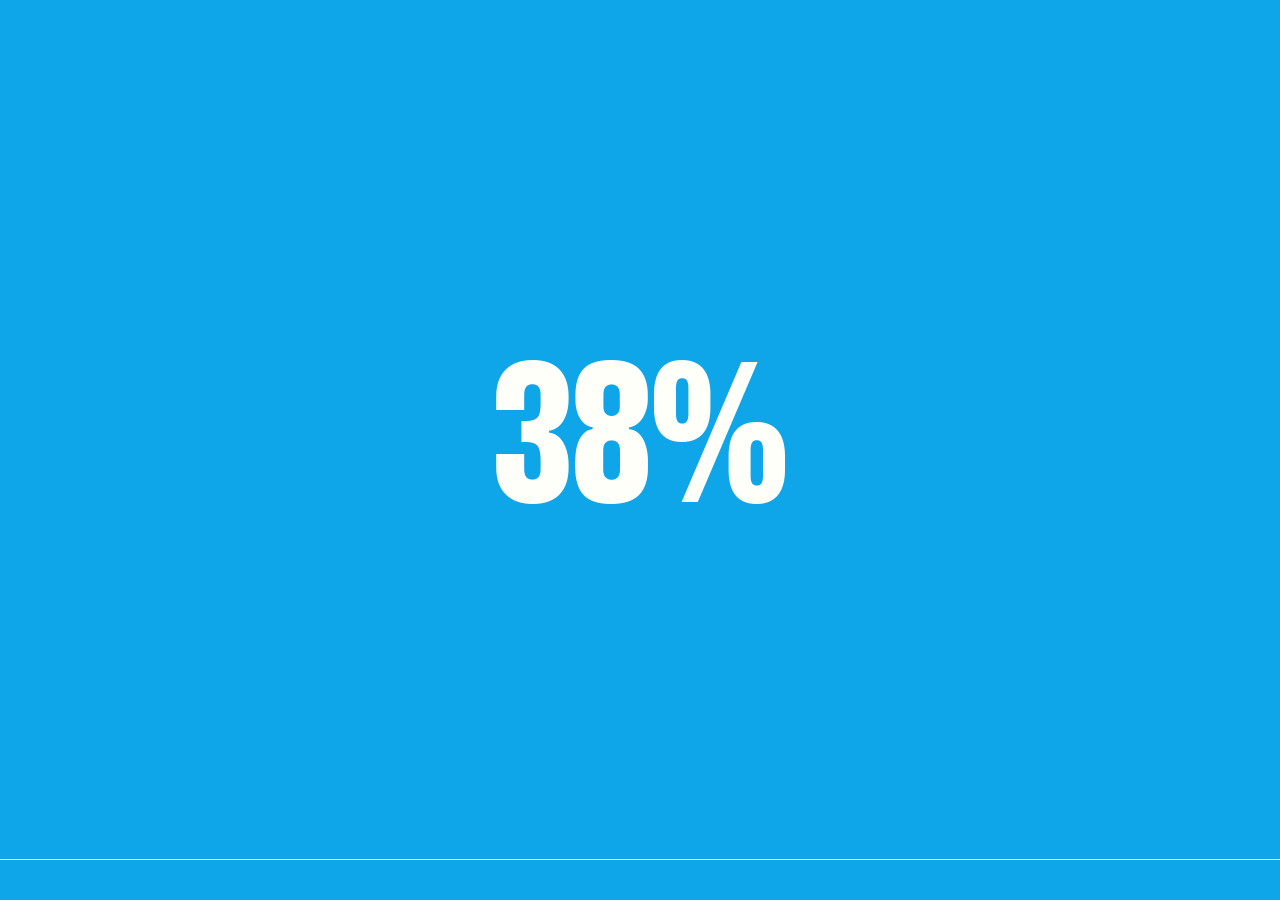
==== index.html @ 9ebc63b6 "[GEO] - Initial build commit" ====
<!doctype html>
<html lang="en" class="no-js pixora-dark">
  <head>
    <meta charset="UTF-8" />
    <meta name="viewport" content="width=device-width, initial-scale=1.0" />
    <link rel="icon" type="image/png" href="/images/geotech_logo.png" />
    <title>GEOTECH | Systems for Operators</title>
    <meta
      name="description"
      content="GEOTECH builds automation, mobile commerce systems, dashboards, and operational infrastructure for ambitious operators in the Philippines and beyond."
    />
    <link rel="preconnect" href="https://fonts.googleapis.com" />
    <link rel="preconnect" href="https://fonts.gstatic.com" crossorigin />
    <link href="https://fonts.googleapis.com/css2?family=Inter:wght@300;400;500;600;700;800;900&display=swap" rel="stylesheet" />
    <link rel="stylesheet" href="/pixora/assets/css/bootstrap.css" />
    <link rel="stylesheet" href="/pixora/assets/css/animate.css" />
    <link rel="stylesheet" href="/pixora/assets/css/custom-animation.css" />
    <link rel="stylesheet" href="/pixora/assets/css/swiper-bundle.css" />
    <link rel="stylesheet" href="/pixora/assets/css/nice-select.css" />
    <link rel="stylesheet" href="/pixora/assets/css/magnific-popup.css" />
    <link rel="stylesheet" href="/pixora/assets/css/font-awesome-pro.css" />
    <link rel="stylesheet" href="/pixora/assets/css/spacing.css" />
    <link rel="stylesheet" href="/pixora/assets/css/main.css" />
    <script type="module" crossorigin src="/assets/index-Cmpke8wN.js"></script>
    <link rel="stylesheet" crossorigin href="/assets/index-DAh3Fr2h.css">
  </head>
  <body>
    <div id="root"></div>
  </body>
</html>
---- pixora/assets/css/custom-animation.css ----
.animated {
	-webkit-animation-duration: 1s;
	animation-duration: 1s;
	-webkit-animation-fill-mode: both;
	animation-fill-mode: both;
  }

@-webkit-keyframes jump {
	0% {
		-webkit-transform: translate3d(0, 0, 0);
		transform: translate3d(0, 0, 0)
	}

	40% {
		-webkit-transform: translate3d(0, 50%, 0);
		transform: translate3d(0, 50%, 0)
	}

	100% {
		-webkit-transform: translate3d(0, 0, 0);
		transform: translate3d(0, 0, 0)
	}
}

@keyframes jump {
	0% {
		-webkit-transform: translate3d(0, 0, 0);
		transform: translate3d(0, 0, 0)
	}

	40% {
		-webkit-transform: translate3d(0, 50%, 0);
		transform: translate3d(0, 50%, 0)
	}

	100% {
		-webkit-transform: translate3d(0, 0, 0);
		transform: translate3d(0, 0, 0)
	}
}

@-webkit-keyframes jumpTwo {
	0% {
		-webkit-transform: translate3d(0, 0, 0);
		transform: translate3d(0, 0, 0)
	}

	40% {
		-webkit-transform: translate3d(0, 20px, 0);
		transform: translate3d(0, 20px, 0)
	}

	100% {
		-webkit-transform: translate3d(0, 0, 0);
		transform: translate3d(0, 0, 0)
	}
}

@keyframes jumpTwo {
	0% {
		-webkit-transform: translate3d(0, 0, 0);
		transform: translate3d(0, 0, 0)
	}

	40% {
		-webkit-transform: translate3d(0, 20px, 0);
		transform: translate3d(0, 40px, 0)
	}

	100% {
		-webkit-transform: translate3d(0, 0, 0);
		transform: translate3d(0, 0, 0)
	}
}

@-webkit-keyframes jumpThree {
	0% {
		-webkit-transform: translate3d(0, 0, 0);
		transform: translate3d(0, 0, 0)
	}

	40% {
		-webkit-transform: translate3d(0, -20px, 0);
		transform: translate3d(0, -20px, 0)
	}

	100% {
		-webkit-transform: translate3d(0, 0, 0);
		transform: translate3d(0, 0, 0)
	}
}

@keyframes jumpThree {
	0% {
		-webkit-transform: translate3d(0, 0, 0);
		transform: translate3d(0, 0, 0)
	}

	40% {
		-webkit-transform: translate3d(0, -20px, 0);
		transform: translate3d(0, -20px, 0)
	}

	100% {
		-webkit-transform: translate3d(0, 0, 0);
		transform: translate3d(0, 0, 0)
	}
}

@-webkit-keyframes jumpFour {
	0% {
		-webkit-transform: translate3d(0, 0, 0);
		transform: translate3d(0, 0, 0)
	}

	50% {
		-webkit-transform: translate3d(0, -10px, 0);
		transform: translate3d(0, -10px, 0)
	}

	100% {
		-webkit-transform: translate3d(0, 0, 0);
		transform: translate3d(0, 0, 0)
	}
}

@keyframes jumpFour {
	0% {
		-webkit-transform: translate3d(0, 0, 0);
		transform: translate3d(0, 0, 0)
	}

	50% {
		-webkit-transform: translate3d(0, -10px, 0);
		transform: translate3d(0, -10px, 0)
	}

	100% {
		-webkit-transform: translate3d(0, 0, 0);
		transform: translate3d(0, 0, 0)
	}
}

@-webkit-keyframes jumpFive {
	0% {
		-webkit-transform: translate3d(0, 0, 0);
		transform: translate3d(0, 0, 0)
	}

	50% {
		-webkit-transform: translate3d(0, 10px, 0);
		transform: translate3d(0, 10px, 0)
	}

	100% {
		-webkit-transform: translate3d(0, 0, 0);
		transform: translate3d(0, 0, 0)
	}
}

@keyframes jumpFive {
	0% {
		-webkit-transform: translate3d(0, 0, 0);
		transform: translate3d(0, 0, 0)
	}

	50% {
		-webkit-transform: translate3d(0, 10px, 0);
		transform: translate3d(0, 10px, 0)
	}

	100% {
		-webkit-transform: translate3d(0, 0, 0);
		transform: translate3d(0, 0, 0)
	}
}

@-webkit-keyframes prXOne {
	0% {
		-webkit-transform: translateX(0);
		transform: translateX(0)
	}

	50% {
		-webkit-transform: translateX(-15px);
		transform: translateX(-15px)
	}

	100% {
		-webkit-transform: translateX(0);
		transform: translateX(0)
	}
}

@keyframes prXOne {
	0% {
		-webkit-transform: translateX(0);
		transform: translateX(0)
	}

	50% {
		-webkit-transform: translateX(-15px);
		transform: translateX(-15px)
	}

	100% {
		-webkit-transform: translateX(0);
		transform: translateX(0)
	}
}

@-webkit-keyframes prXTwo {
	0% {
		-webkit-transform: translateX(0);
		transform: translateX(0)
	}

	50% {
		-webkit-transform: translateX(15px);
		transform: translateX(15px)
	}

	100% {
		-webkit-transform: translateX(0);
		transform: translateX(0)
	}
}

@keyframes prXTwo {
	0% {
		-webkit-transform: translateX(0);
		transform: translateX(0)
	}

	50% {
		-webkit-transform: translateX(15px);
		transform: translateX(15px)
	}

	100% {
		-webkit-transform: translateX(0);
		transform: translateX(0)
	}
}

@-webkit-keyframes rotated {
	0% {
		-webkit-transform: rotate(0);
		transform: rotate(0)
	}

	100% {
		-webkit-transform: rotate(360deg);
		transform: rotate(360deg)
	}
}

@keyframes rotated {
	0% {
		-webkit-transform: rotate(0);
		transform: rotate(0)
	}

	100% {
		-webkit-transform: rotate(360deg);
		transform: rotate(360deg)
	}
}

@-webkit-keyframes rotatedTwo {
	0% {
		-webkit-transform: rotate(0);
		transform: rotate(0)
	}

	100% {
		-webkit-transform: rotate(-360deg);
		transform: rotate(-360deg)
	}
}

@keyframes rotatedTwo {
	0% {
		-webkit-transform: rotate(0);
		transform: rotate(0)
	}

	100% {
		-webkit-transform: rotate(-360deg);
		transform: rotate(-360deg)
	}
}

@-webkit-keyframes rotatedHalf {
	0% {
		-webkit-transform: rotate(0);
		transform: rotate(0)
	}

	50% {
		-webkit-transform: rotate(90deg);
		transform: rotate(90deg)
	}

	100% {
		-webkit-transform: rotate(0);
		transform: rotate(0)
	}
}

@keyframes rotatedHalf {
	0% {
		-webkit-transform: rotate(0);
		transform: rotate(0)
	}

	50% {
		-webkit-transform: rotate(90deg);
		transform: rotate(90deg)
	}

	100% {
		-webkit-transform: rotate(0);
		transform: rotate(0)
	}
}

@-webkit-keyframes rotatedHalfTwo {
	0% {
		-webkit-transform: rotate(-90deg);
		transform: rotate(-90deg)
	}

	100% {
		-webkit-transform: rotate(90deg);
		transform: rotate(90deg)
	}
}

@keyframes rotatedHalfTwo {
	0% {
		-webkit-transform: rotate(-90deg);
		transform: rotate(-90deg)
	}

	100% {
		-webkit-transform: rotate(90deg);
		transform: rotate(90deg)
	}
}

@-webkit-keyframes scale-upOne {
	0% {
		-webkit-transform: scale(1);
		transform: scale(1)
	}

	50% {
		-webkit-transform: scale(.85);
		transform: scale(.85)
	}

	100% {
		-webkit-transform: scale(1);
		transform: scale(1)
	}
}

@keyframes scale-upOne {
	0% {
		-webkit-transform: scale(1);
		transform: scale(1)
	}

	50% {
		-webkit-transform: scale(.85);
		transform: scale(.85)
	}

	100% {
		-webkit-transform: scale(1);
		transform: scale(1)
	}
}

@-webkit-keyframes scale-right {
	0% {
		-webkit-transform: translateX(0);
		transform: translateX(0)
	}

	50% {
		-webkit-transform: translateX(20%);
		transform: translateX(20%)
	}

	100% {
		-webkit-transform: translateX(0);
		transform: translateX(0)
	}
}


@keyframes tpfadeInDown {
	0% {
	  opacity: 0;
	  -webkit-transform: translateX(-20px);
	  transform: translateX(-20px);
	}
  
	100% {
	  opacity: 1;
	  -webkit-transform: translateX(0);
	  transform: translateX(0);
	}
}  

@keyframes scale-right {
	0% {
		-webkit-transform: translateX(0);
		transform: translateX(0)
	}

	50% {
		-webkit-transform: translateX(20%);
		transform: translateX(20%)
	}

	100% {
		-webkit-transform: translateX(0);
		transform: translateX(0)
	}
}

@-webkit-keyframes fade-in {
	0% {
		opacity: .2
	}

	40% {
		opacity: 1
	}

	100% {
		opacity: .2
	}
}

@keyframes fade-in {
	0% {
		opacity: .2
	}

	40% {
		opacity: 1
	}

	100% {
		opacity: .2
	}
}

@keyframes hvr-ripple-out {
	0% {
		top: -5px;
		right: -5px;
		bottom: -5px;
		left: -5px
	}

	50% {
		top: -15px;
		right: -15px;
		bottom: -15px;
		left: -15px;
		opacity: .8
	}

	100% {
		top: -5px;
		right: -5px;
		bottom: -5px;
		left: -5px;
		opacity: 1
	}
}

@keyframes hvr-ripple-out-two {
	0% {
		top: 0;
		right: 0;
		bottom: 0;
		left: 0
	}

	100% {
		top: -30px;
		right: -30px;
		bottom: -30px;
		left: -30px;
		opacity: 0
	}
}

@-webkit-keyframes scale-up-one {
	0% {
		-webkit-transform: scale(1);
		transform: scale(1)
	}

	40% {
		-webkit-transform: scale(.5);
		transform: scale(.5)
	}

	100% {
		-webkit-transform: scale(1);
		transform: scale(1)
	}
}

@keyframes scale-up-one {
	0% {
		-webkit-transform: scale(1);
		transform: scale(1)
	}

	40% {
		-webkit-transform: scale(.5);
		transform: scale(.5)
	}

	100% {
		-webkit-transform: scale(1);
		transform: scale(1)
	}
}

@-webkit-keyframes scale-up-two {
	0% {
		-webkit-transform: scale(.5);
		transform: scale(.5)
	}

	40% {
		-webkit-transform: scale(.8);
		transform: scale(.8)
	}

	100% {
		-webkit-transform: scale(.5);
		transform: scale(.5)
	}
}

@keyframes scale-up-two {
	0% {
		-webkit-transform: scale(.5);
		transform: scale(.5)
	}

	40% {
		-webkit-transform: scale(.8);
		transform: scale(.8)
	}

	100% {
		-webkit-transform: scale(.5);
		transform: scale(.5)
	}
}

@-webkit-keyframes scale-up-three {
	0% {
		-webkit-transform: scale(1);
		transform: scale(1)
	}

	40% {
		-webkit-transform: scale(2);
		transform: scale(2)
	}

	100% {
		-webkit-transform: scale(1);
		transform: scale(1)
	}
}

@keyframes scale-up-three {
	0% {
		-webkit-transform: scale(1);
		transform: scale(1)
	}

	40% {
		-webkit-transform: scale(2);
		transform: scale(2)
	}

	100% {
		-webkit-transform: scale(1);
		transform: scale(1)
	}
}

@-webkit-keyframes jump5p {
	0% {
		-webkit-transform: translate3d(0, 0, 0);
		transform: translate3d(0, 0, 0)
	}

	40% {
		-webkit-transform: translate3d(0, 5px, 0);
		transform: translate3d(0, 5px, 0)
	}

	100% {
		-webkit-transform: translate3d(0, 0, 0);
		transform: translate3d(0, 0, 0)
	}
}

@keyframes jump5p {
	0% {
		-webkit-transform: translate3d(0, 0, 0);
		transform: translate3d(0, 0, 0)
	}

	40% {
		-webkit-transform: translate3d(0, 5px, 0);
		transform: translate3d(0, 5px, 0)
	}

	100% {
		-webkit-transform: translate3d(0, 0, 0);
		transform: translate3d(0, 0, 0)
	}
}

@-webkit-keyframes jump5pRsv {
	0% {
		-webkit-transform: translate3d(0, 0, 0);
		transform: translate3d(0, 0, 0)
	}

	40% {
		-webkit-transform: translate3d(0, -5px, 0);
		transform: translate3d(0, -5px, 0)
	}

	100% {
		-webkit-transform: translate3d(0, 0, 0);
		transform: translate3d(0, 0, 0)
	}
}

@keyframes jump5pRsv {
	0% {
		-webkit-transform: translate3d(0, 0, 0);
		transform: translate3d(0, 0, 0)
	}

	40% {
		-webkit-transform: translate3d(0, -5px, 0);
		transform: translate3d(0, -5px, 0)
	}

	100% {
		-webkit-transform: translate3d(0, 0, 0);
		transform: translate3d(0, 0, 0)
	}
}

@keyframes moveclouds {
	0% {
		margin-left: 200px
	}

	100% {
		margin-left: -200px
	}
}

@-webkit-keyframes moveclouds {
	0% {
		margin-left: 200px
	}

	100% {
		margin-left: -200px
	}
}

@keyframes moveclouds2 {
	0% {
		margin-right: 200px
	}

	100% {
		margin-right: -200px
	}
}

@-webkit-keyframes moveclouds2 {
	0% {
		margin-right: 200px
	}

	100% {
		margin-right: -200px
	}
}

@keyframes moveUp {
	0% {
		transform: translateY(0)
	}

	100% {
		transform: translateY(-70%)
	}
}

@-webkit-keyframes moveUp {
	0% {
		transform: translateY(0)
	}

	100% {
		transform: translateY(-70%)
	}
}
  @keyframes tpfadeUp {
	0% {
		opacity: 0;
		-webkit-transform: translateY(60px);
		transform: translateY(60px);
	  }
	
	  100% {
		opacity: 1;
		-webkit-transform: translateY(0);
		transform: translateY(0);
	  }
  }
  
  .tpfadeUp {
	-webkit-animation-name: tpfadeUp;
	animation-name: tpfadeUp;
  }

  @-webkit-keyframes tpfadeLeft {
	0% {
	  opacity: 0;
	  -webkit-transform: translateX(-60px);
	  transform: translateX(-60px);
	}
  
	100% {
	  opacity: 1;
	  -webkit-transform: translateX(0);
	  transform: translateX(0);
	}
  }
  
  @keyframes tpfadeLeft {
	0% {
	  opacity: 0;
	  -webkit-transform: translateX(-60px);
	  -ms-transform: translateX(-60px);
	  transform: translateX(-60px);
	}
  
	100% {
	  opacity: 1;
	  -webkit-transform: translateX(0);
	  -ms-transform: translateX(0);
	  transform: translateX(0);
	}
  }
  
  .tpfadeLeft {
	-webkit-animation-name: tpfadeLeft;
	animation-name: tpfadeLeft;
  }

  @-webkit-keyframes tpfadeRight {
	0% {
	  opacity: 0;
	  -webkit-transform: translateX(30px);
	  transform: translateX(30px);
	}
  
	100% {
	  opacity: 1;
	  -webkit-transform: translateX(0);
	  transform: translateX(0);
	}
  }
  
  @keyframes tpfadeRight {
	0% {
	  opacity: 0;
	  -webkit-transform: translateX(30px);
	  -ms-transform: translateX(30px);
	  transform: translateX(30px);
	}
  
	100% {
	  opacity: 1;
	  -webkit-transform: translateX(0);
	  -ms-transform: translateX(0);
	  transform: translateX(0);
	}
  }
  
  .tpfadeRight {
	-webkit-animation-name: tpfadeRight;
	animation-name: tpfadeRight;
  }


  @-webkit-keyframes fadeInRight {
	0% {
	  opacity: 0;
	  -webkit-transform: translateX(30px);
	  transform: translateX(30px);
	}
  
	100% {
	  opacity: 1;
	  -webkit-transform: translateX(0);
	  transform: translateX(0);
	}
  }
  
  @keyframes fadeInRight {
	0% {
	  opacity: 0;
	  -webkit-transform: translateX(30px);
	  -ms-transform: translateX(30px);
	  transform: translateX(30px);
	}
  
	100% {
	  opacity: 1;
	  -webkit-transform: translateX(0);
	  -ms-transform: translateX(0);
	  transform: translateX(0);
	}
  }
  
  .fadeInRight {
	-webkit-animation-name: fadeInRight;
	animation-name: fadeInRight;
  }



  
  @-webkit-keyframes tpfadeIn {
	0% {
	  opacity: 0;
	}
  
	100% {
	  opacity: 1;
	}
  }
  
  @keyframes tpfadeIn {
	0% {
	  opacity: 0;
	}
  
	100% {
	  opacity: 1;
	}
  }
  
  .tpfadeIn {
	-webkit-animation-name: tpfadeIn;
	animation-name: tpfadeIn;
  }


  @keyframes movingleftright1 {
    0% {
        -webkit-transform: translateX(0) translateY(0);
        transform: translateX(0) translateY(0);
    }

    40% {
        -webkit-transform: translateX(50px) translateY(-100px);
        transform: translateX(50px) translateY(-100px);
    }

    75% {
        -webkit-transform: translateX(-400px);
        transform: translateX(-400px);
    }

    100% {
        -webkit-transform: translateY(0) translateX(0);
        transform: translateY(0) translateX(0);
    }
}


@-webkit-keyframes pulse {
	0% {
	  -webkit-box-shadow: 0 0 0 0 rgba(255,255,255, 0.4);
	}
	70% {
		-webkit-box-shadow: 0 0 0 45px rgba(255,255,255, 0);
	}
	100% {
		-webkit-box-shadow: 0 0 0 0 rgba(255,255,255, 0);
	}
}

@keyframes pulse {
	0% {
		-moz-box-shadow: 0 0 0 0 rgba(255,255,255, 0.4);
		box-shadow: 0 0 0 0 rgba(255,255,255, 0.4);
	}
	70% {
		-moz-box-shadow: 0 0 0 45px rgba(255,255,255, 0);
		box-shadow: 0 0 0 45px rgba(255,255,255, 0);
	}
	100% {
		-moz-box-shadow: 0 0 0 0 rgba(255,255,255, 0);
		box-shadow: 0 0 0 0 rgba(255,255,255, 0);
	}
}

@keyframes animationglob {
	0% {
	  -webkit-transform: rotate(0deg);
	  transform: rotate(0deg);
	}
	100% {
	  -webkit-transform: rotate(360deg);
	  transform: rotate(360deg);
	}
}

@keyframes tpupdown {
	0% {
	  -webkit-transform: translateY(0);
	  -moz-transform: translateY(0);
	  -ms-transform: translateY(0);
	  -o-transform: translateY(0);
	  transform: translateY(0);
	}
	100% {
	  -webkit-transform: translateY(-20px);
	  -moz-transform: translateY(-20px);
	  -ms-transform: translateY(-20px);
	  -o-transform: translateY(-20px);
	  transform: translateY(-20px);
	}
}

  @keyframes tptranslateY2{
	0% {
    -webkit-transform: translateY(0px);
    -moz-transform: translateY(0px);
    -ms-transform: translateY(0px);
    -o-transform: translateY(0px);
    transform: translateY(0px);
  }
  100% {
    -webkit-transform: translateY(-40px);
    -moz-transform: translateY(-40px);
    -ms-transform: translateY(-40px);
    -o-transform: translateY(-40px);
    transform: translateY(-40px);
  }
}

@keyframes tptranslateX2{
	0% {
    -webkit-transform: translateX(0px);
    -moz-transform: translateX(0px);
    -ms-transform: translateX(0px);
    -o-transform: translateX(0px);
    transform: translateX(0px);
  }
  100% {
    -webkit-transform: translateX(40px);
    -moz-transform: translateX(40px);
    -ms-transform: translateX(40px);
    -o-transform: translateX(40px);
    transform: translateX(40px);
  }
}

@keyframes section-animation {
	0% {
	  width: 0;
	}
	15% {
	  width: 100%;
	}
	85% {
	  opacity: 1;
	}
	90% {
	  width: 100%;
	  opacity: 0;
	}
	to {
	  width: 0;
	  opacity: 0;
	}
}
---- pixora/assets/css/spacing.css ----
.mt-5{margin-top:5px !important}.mt-10{margin-top:10px}.mt-15{margin-top:15px}.mt-20{margin-top:20px}.mt-25{margin-top:25px}.mt-30{margin-top:30px}.mt-35{margin-top:35px}.mt-40{margin-top:40px}.mt-45{margin-top:45px}.mt-50{margin-top:50px}.mt-55{margin-top:55px}.mt-60{margin-top:60px}.mt-65{margin-top:65px}.mt-70{margin-top:70px}.mt-75{margin-top:75px}.mt-80{margin-top:80px}.mt-85{margin-top:85px}.mt-90{margin-top:90px}.mt-95{margin-top:95px}.mt-100{margin-top:100px}.mt-105{margin-top:105px}.mt-110{margin-top:110px}.mt-115{margin-top:115px}.mt-120{margin-top:120px}.mt-125{margin-top:125px}.mt-130{margin-top:130px}.mt-135{margin-top:135px}.mt-140{margin-top:140px}.mt-145{margin-top:145px}.mt-150{margin-top:150px}.mt-155{margin-top:155px}.mt-160{margin-top:160px}.mt-165{margin-top:165px}.mt-170{margin-top:170px}.mt-175{margin-top:175px}.mt-180{margin-top:180px}.mt-185{margin-top:185px}.mt-190{margin-top:190px}.mt-195{margin-top:195px}.mt-200{margin-top:200px}.mb-5{margin-bottom:5px !important}.mb-10{margin-bottom:10px}.mb-15{margin-bottom:15px}.mb-20{margin-bottom:20px}.mb-25{margin-bottom:25px}.mb-30{margin-bottom:30px}.mb-35{margin-bottom:35px}.mb-40{margin-bottom:40px}.mb-45{margin-bottom:45px}.mb-50{margin-bottom:50px}.mb-55{margin-bottom:55px}.mb-60{margin-bottom:60px}.mb-65{margin-bottom:65px}.mb-70{margin-bottom:70px}.mb-75{margin-bottom:75px}.mb-80{margin-bottom:80px}.mb-85{margin-bottom:85px}.mb-90{margin-bottom:90px}.mb-95{margin-bottom:95px}.mb-100{margin-bottom:100px}.mb-105{margin-bottom:105px}.mb-110{margin-bottom:110px}.mb-115{margin-bottom:115px}.mb-120{margin-bottom:120px}.mb-125{margin-bottom:125px}.mb-130{margin-bottom:130px}.mb-135{margin-bottom:135px}.mb-140{margin-bottom:140px}.mb-145{margin-bottom:145px}.mb-150{margin-bottom:150px}.mb-155{margin-bottom:155px}.mb-160{margin-bottom:160px}.mb-165{margin-bottom:165px}.mb-170{margin-bottom:170px}.mb-175{margin-bottom:175px}.mb-180{margin-bottom:180px}.mb-185{margin-bottom:185px}.mb-190{margin-bottom:190px}.mb-195{margin-bottom:195px}.mb-200{margin-bottom:200px}.ml-5{margin-left:5px}.ml-10{margin-left:10px}.ml-15{margin-left:15px}.ml-20{margin-left:20px}.ml-25{margin-left:25px}.ml-30{margin-left:30px}.ml-35{margin-left:35px}.ml-40{margin-left:40px}.ml-45{margin-left:45px}.ml-50{margin-left:50px}.ml-55{margin-left:55px}.ml-60{margin-left:60px}.ml-65{margin-left:65px}.ml-70{margin-left:70px}.ml-75{margin-left:75px}.ml-80{margin-left:80px}.ml-85{margin-left:85px}.ml-90{margin-left:90px}.ml-95{margin-left:95px}.ml-100{margin-left:100px}.ml-105{margin-left:105px}.ml-110{margin-left:110px}.ml-115{margin-left:115px}.ml-120{margin-left:120px}.ml-125{margin-left:125px}.ml-130{margin-left:130px}.ml-135{margin-left:135px}.ml-140{margin-left:140px}.ml-145{margin-left:145px}.ml-150{margin-left:150px}.ml-155{margin-left:155px}.ml-160{margin-left:160px}.ml-165{margin-left:165px}.ml-170{margin-left:170px}.ml-175{margin-left:175px}.ml-180{margin-left:180px}.ml-185{margin-left:185px}.ml-190{margin-left:190px}.ml-195{margin-left:195px}.ml-200{margin-left:200px}.mr-5{margin-right:5px}.mr-10{margin-right:10px}.mr-15{margin-right:15px}.mr-20{margin-right:20px}.mr-25{margin-right:25px}.mr-30{margin-right:30px}.mr-35{margin-right:35px}.mr-40{margin-right:40px}.mr-45{margin-right:45px}.mr-50{margin-right:50px}.mr-55{margin-right:55px}.mr-60{margin-right:60px}.mr-65{margin-right:65px}.mr-70{margin-right:70px}.mr-75{margin-right:75px}.mr-80{margin-right:80px}.mr-85{margin-right:85px}.mr-90{margin-right:90px}.mr-95{margin-right:95px}.mr-100{margin-right:100px}.mr-105{margin-right:105px}.mr-110{margin-right:110px}.mr-115{margin-right:115px}.mr-120{margin-right:120px}.mr-125{margin-right:125px}.mr-130{margin-right:130px}.mr-135{margin-right:135px}.mr-140{margin-right:140px}.mr-145{margin-right:145px}.mr-150{margin-right:150px}.mr-155{margin-right:155px}.mr-160{margin-right:160px}.mr-165{margin-right:165px}.mr-170{margin-right:170px}.mr-175{margin-right:175px}.mr-180{margin-right:180px}.mr-185{margin-right:185px}.mr-190{margin-right:190px}.mr-195{margin-right:195px}.mr-200{margin-right:200px}.pt-5{padding-top:5px !important}.pt-10{padding-top:10px}.pt-15{padding-top:15px}.pt-20{padding-top:20px}.pt-25{padding-top:25px}.pt-30{padding-top:30px}.pt-35{padding-top:35px}.pt-40{padding-top:40px}.pt-45{padding-top:45px}.pt-50{padding-top:50px}.pt-55{padding-top:55px}.pt-60{padding-top:60px}.pt-65{padding-top:65px}.pt-70{padding-top:70px}.pt-75{padding-top:75px}.pt-80{padding-top:80px}.pt-85{padding-top:85px}.pt-90{padding-top:90px}.pt-95{padding-top:95px}.pt-100{padding-top:100px}.pt-105{padding-top:105px}.pt-110{padding-top:110px}.pt-115{padding-top:115px}.pt-120{padding-top:120px}.pt-125{padding-top:125px}.pt-130{padding-top:130px}.pt-135{padding-top:135px}.pt-140{padding-top:140px}.pt-145{padding-top:145px}.pt-150{padding-top:150px}.pt-155{padding-top:155px}.pt-160{padding-top:160px}.pt-165{padding-top:165px}.pt-170{padding-top:170px}.pt-175{padding-top:175px}.pt-180{padding-top:180px}.pt-185{padding-top:185px}.pt-190{padding-top:190px}.pt-195{padding-top:195px}.pt-200{padding-top:200px}.pt-250{padding-top: 250px;}.pt-270{padding-top:270px}.pb-5{padding-bottom:5px !important}.pb-10{padding-bottom:10px}.pb-15{padding-bottom:15px}.pb-20{padding-bottom:20px}.pb-25{padding-bottom:25px}.pb-30{padding-bottom:30px}.pb-35{padding-bottom:35px}.pb-40{padding-bottom:40px}.pb-45{padding-bottom:45px}.pb-50{padding-bottom:50px}.pb-55{padding-bottom:55px}.pb-60{padding-bottom:60px}.pb-65{padding-bottom:65px}.pb-70{padding-bottom:70px}.pb-75{padding-bottom:75px}.pb-80{padding-bottom:80px}.pb-85{padding-bottom:85px}.pb-90{padding-bottom:90px}.pb-95{padding-bottom:95px}.pb-100{padding-bottom:100px}.pb-105{padding-bottom:105px}.pb-110{padding-bottom:110px}.pb-115{padding-bottom:115px}.pb-120{padding-bottom:120px}.pb-125{padding-bottom:125px}.pb-130{padding-bottom:130px}.pb-135{padding-bottom:135px}.pb-140{padding-bottom:140px}.pb-145{padding-bottom:145px}.pb-150{padding-bottom:150px}.pb-155{padding-bottom:155px}.pb-160{padding-bottom:160px}.pb-165{padding-bottom:165px}.pb-170{padding-bottom:170px}.pb-175{padding-bottom:175px}.pb-180{padding-bottom:180px}.pb-185{padding-bottom:185px}.pb-190{padding-bottom:190px}.pb-195{padding-bottom:195px}.pb-200{padding-bottom:200px}.pl-5{padding-left:5px}.pl-10{padding-left:10px}.pl-15{padding-left:15px}.pl-20{padding-left:20px}.pl-25{padding-left:25px}.pl-30{padding-left:30px}.pl-35{padding-left:35px}.pl-40{padding-left:40px}.pl-45{padding-left:45px}.pl-50{padding-left:50px}.pl-55{padding-left:55px}.pl-60{padding-left:60px}.pl-65{padding-left:65px}.pl-70{padding-left:70px}.pl-75{padding-left:75px}.pl-80{padding-left:80px}.pl-85{padding-left:85px}.pl-90{padding-left:90px}.pl-95{padding-left:95px}.pl-100{padding-left:100px}.pl-105{padding-left:105px}.pl-110{padding-left:110px}.pl-115{padding-left:115px}.pl-120{padding-left:120px}.pl-125{padding-left:125px}.pl-130{padding-left:130px}.pl-135{padding-left:135px}.pl-140{padding-left:140px}.pl-145{padding-left:145px}.pl-150{padding-left:150px}.pl-155{padding-left:155px}.pl-160{padding-left:160px}.pl-165{padding-left:165px}.pl-170{padding-left:170px}.pl-175{padding-left:175px}.pl-180{padding-left:180px}.pl-185{padding-left:185px}.pl-190{padding-left:190px}.pl-195{padding-left:195px}.pl-200{padding-left:200px}.pr-5{padding-right:5px}.pr-10{padding-right:10px}.pr-15{padding-right:15px}.pr-20{padding-right:20px}.pr-25{padding-right:25px}.pr-30{padding-right:30px}.pr-35{padding-right:35px}.pr-40{padding-right:40px}.pr-45{padding-right:45px}.pr-50{padding-right:50px}.pr-55{padding-right:55px}.pr-60{padding-right:60px}.pr-65{padding-right:65px}.pr-70{padding-right:70px}.pr-75{padding-right:75px}.pr-80{padding-right:80px}.pr-85{padding-right:85px}.pr-90{padding-right:90px}.pr-95{padding-right:95px}.pr-100{padding-right:100px}.pr-105{padding-right:105px}.pr-110{padding-right:110px}.pr-115{padding-right:115px}.pr-120{padding-right:120px}.pr-125{padding-right:125px}.pr-130{padding-right:130px}.pr-135{padding-right:135px}.pr-140{padding-right:140px}.pr-145{padding-right:145px}.pr-150{padding-right:150px}.pr-155{padding-right:155px}.pr-160{padding-right:160px}.pr-165{padding-right:165px}.pr-170{padding-right:170px}.pr-175{padding-right:175px}.pr-180{padding-right:180px}.pr-185{padding-right:185px}.pr-190{padding-right:190px}.pr-195{padding-right:195px}.pr-200{padding-right:200px}
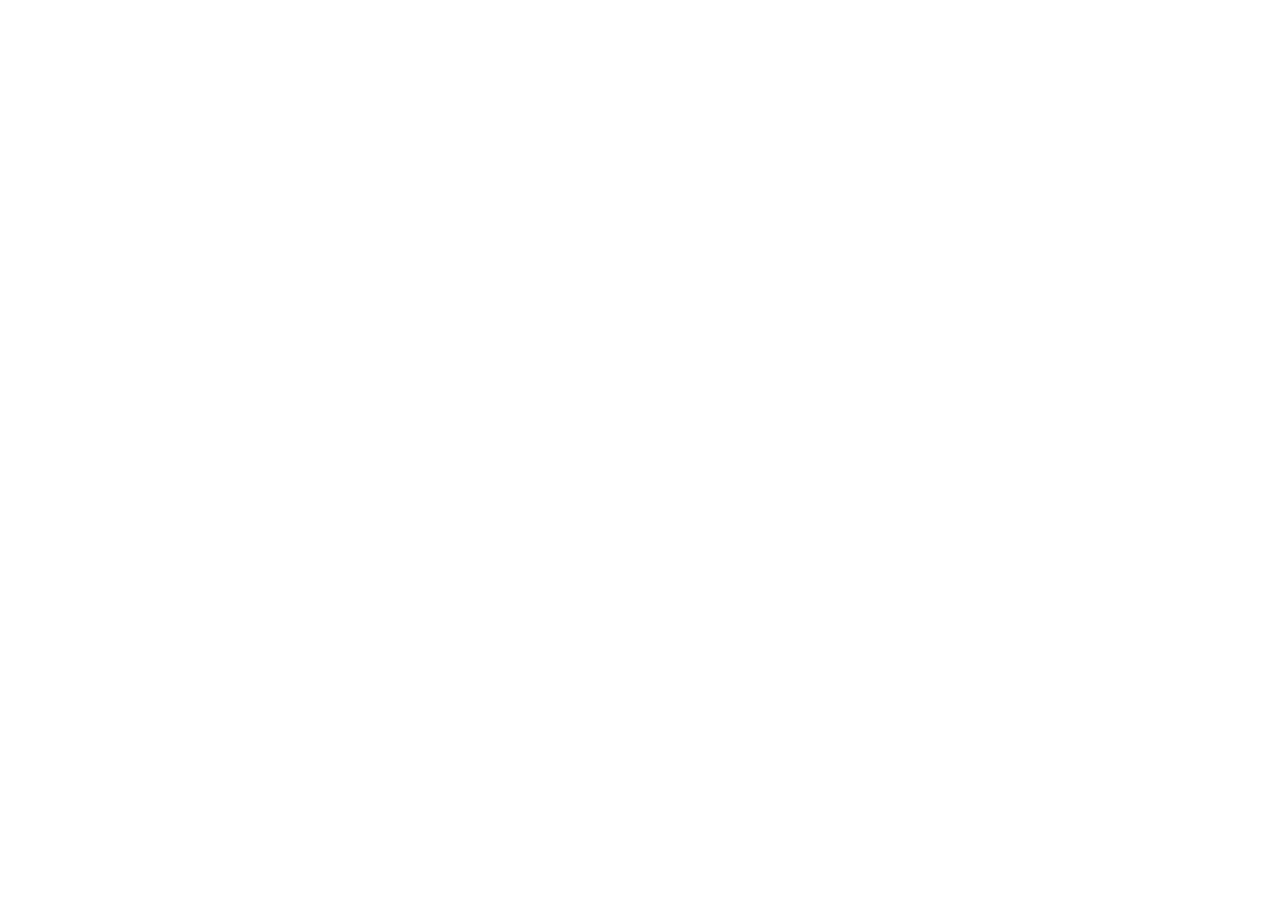
==== commit bd9968bb: "[GEO] - fixed rendering" ====
--- a/index.html
+++ b/index.html
@@ -3,7 +3,7 @@
   <head>
     <meta charset="UTF-8" />
     <meta name="viewport" content="width=device-width, initial-scale=1.0" />
-    <link rel="icon" type="image/png" href="/images/geotech_logo.png" />
+    <link rel="icon" type="image/png" href="/geotechengine-landing-page/images/geotech_logo.png" />
     <title>GEOTECH | Systems for Operators</title>
     <meta
       name="description"
@@ -12,17 +12,8 @@
     <link rel="preconnect" href="https://fonts.googleapis.com" />
     <link rel="preconnect" href="https://fonts.gstatic.com" crossorigin />
     <link href="https://fonts.googleapis.com/css2?family=Inter:wght@300;400;500;600;700;800;900&display=swap" rel="stylesheet" />
-    <link rel="stylesheet" href="/pixora/assets/css/bootstrap.css" />
-    <link rel="stylesheet" href="/pixora/assets/css/animate.css" />
-    <link rel="stylesheet" href="/pixora/assets/css/custom-animation.css" />
-    <link rel="stylesheet" href="/pixora/assets/css/swiper-bundle.css" />
-    <link rel="stylesheet" href="/pixora/assets/css/nice-select.css" />
-    <link rel="stylesheet" href="/pixora/assets/css/magnific-popup.css" />
-    <link rel="stylesheet" href="/pixora/assets/css/font-awesome-pro.css" />
-    <link rel="stylesheet" href="/pixora/assets/css/spacing.css" />
-    <link rel="stylesheet" href="/pixora/assets/css/main.css" />
-    <script type="module" crossorigin src="/assets/index-Cmpke8wN.js"></script>
-    <link rel="stylesheet" crossorigin href="/assets/index-DAh3Fr2h.css">
+    <script type="module" crossorigin src="/geotechengine-landing-page/assets/index-BhKt2Wld.js"></script>
+    <link rel="stylesheet" crossorigin href="/geotechengine-landing-page/assets/index-DAh3Fr2h.css">
   </head>
   <body>
     <div id="root"></div>
